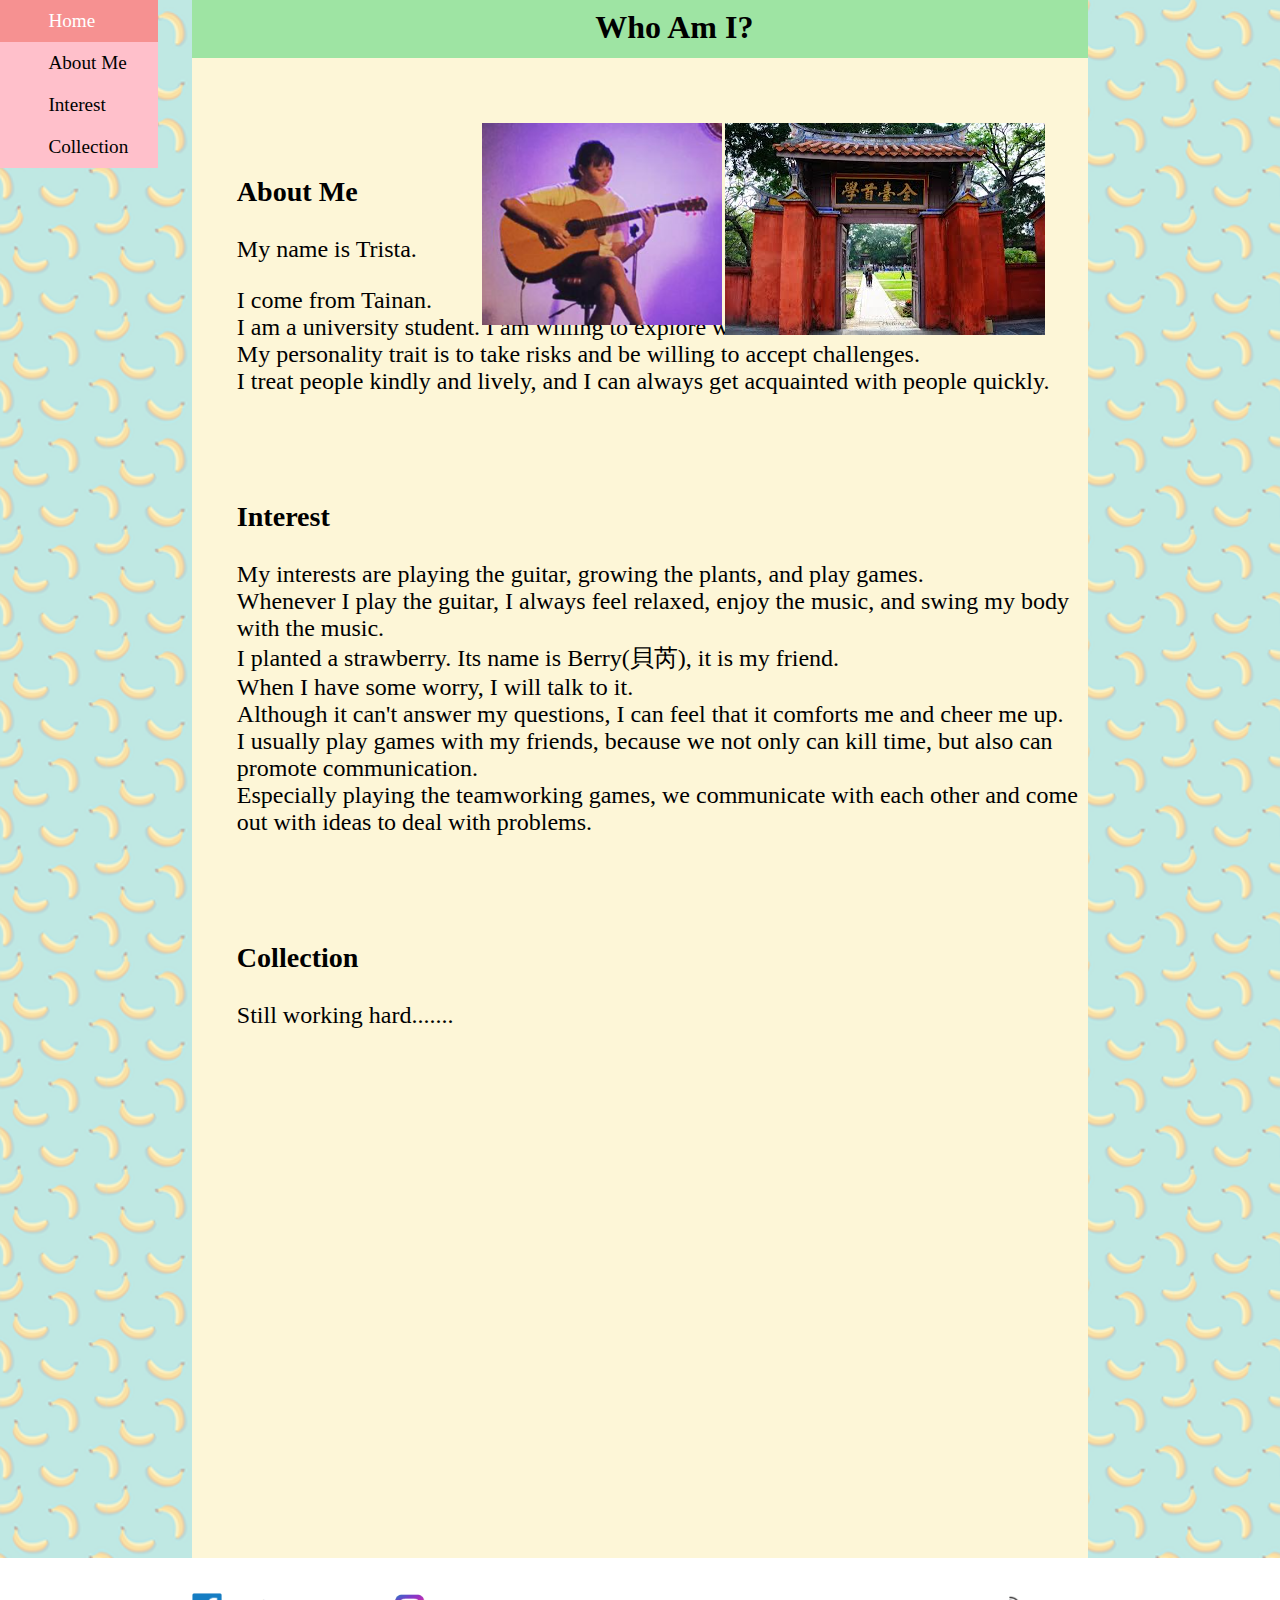
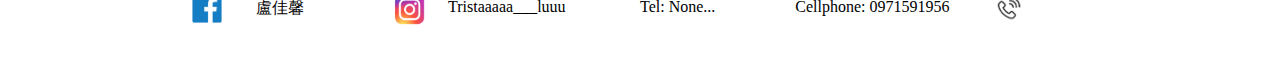
==== index.html @ 10be1685 "heyyo" ====
<!DOCTYPE html>
<html>
	<head>
		<title>
			Introduction of Myself!
		</title>
		<link rel="stylesheet" href="stylesheet/main.css">
		<script src="javascript/main.js"></script>
	</head>
	
	<body background="photo/bananas.png">
		<nav>
		
		<ul class="IntrC">
			<li><a href="#">&emsp;&emsp;Home&emsp;</a></li>
			<li><a href="#About Me">&emsp;&emsp;About Me&emsp;</a></li>
			<li><a href="#Interest">&emsp;&emsp;Interest&emsp;</a></li>
			<li><a href="#Collection">&emsp;&emsp;Collection&emsp;</a></li>
		</ul>
		
		</nav>
		
		<div class="site-main">
            <div class="container site-main-inner">
                <div class="title"><h1>Who Am I?</h1></div>
                <div class="content"><div class="content_text">
				<div id="About Me">
				<br>
				<br>
				<h3>About Me</h3>
				<p>My name is Trista.<br><div class="photo"><img src="photo/ME!.png" align="right" border="0" width="240"></div><div class="photo2"><img src="photo/Tainan.jpg" ></div> I come from Tainan.<br>
					I am a university student. I am willing to explore what I have never done.<br>
					My personality trait is to take risks and be willing to accept challenges. <br>
					I treat people kindly and lively, and I can always get acquainted with people quickly.
				</div>
				
				</p>

				<div id="Interest">
				<br>
				<br>
				<h3>Interest</h3>
				<p>My interests are playing the guitar, growing the plants, and play games.<br>
					Whenever I play the guitar, I always feel relaxed, enjoy the music, and swing my body with the music.<br>
					I planted a strawberry. Its name is Berry(貝芮), it is my friend.<br>
					When I have some worry, I will talk to it.<br>
					Although it can't answer my questions, I can feel that it comforts me and cheer me up.<br>
					I usually play games with my friends, because we not only can kill time, but also can promote communication.<br>
					Especially playing the teamworking games, we communicate with each other and come out with ideas to deal with problems.
				</p>
				</div>

				<div id="Collection">
				<br>
				<br>
				<h3>Collection</h3>
				<p>Still working hard.......</p>
				</div>
				</div></div>
                
            </div>
        <footer class="site-footer">
            <div class="container site-footer-inner">
			<div class="FB">
			<img src="photo/FB.png"width="30">
			</div>
			<div class="FBT">
			<a href="https://www.facebook.com/lu.jiashin/"> 盧佳馨</a></div>
			</div>
			<div class="IG">
			<img src="photo/IG.png"width="50">
			</div>
			<div class="IGT">
			<a href="https://www.instagram.com/tristaaaaa___luuu/">Tristaaaaa___luuu</a>
			</div>
			<div class="phone">
			Tel: None...&emsp;&emsp;&emsp;&emsp;&emsp;Cellphone: 0971591956&emsp;&emsp;&emsp; 
			</div>
			<div class="CALL"><img src="photo/CALL.png"width="30"></div>
        </footer>
        </div>
		
	</body>

</html>
---- stylesheet/main.css ----
body{
	
	background-size:50%;
	padding-top: -5px;
	margin:0;
	cursor: url(https://cur.cursors-4u.net/games/gam-9/gam847.ani), url(https://cur.cursors-4u.net/games/gam-9/gam847.png), auto !important;
	
	
}
.title{
	background: #9EE4A3;
	height: 80px;
	margin-top: -22px;
	margin-bottom: 0px;
	position: relative;
	width: 70%;
	margin-left: auto;
    margin-right: auto;
}
.title h1{
	position: absolute;
	top: 10px;
	left: 45%;
	
}
nav > ul {
    background-color: pink;
    list-style: none; 
    margin: 0;
    padding: 0;
}

nav a {
    color: inherit; /* 移除超連結顏色 */
    display: block; /* 讓 <a> 填滿 <li> */
    font-size: 1.2rem;
    padding: 10px;
    text-decoration: none;  /* 移除超連結底線 */
	
}

/* 滑鼠移到 <a> 時變成深底淺色 */
nav a:hover {
    background-color: rgb(246,145,145);
    color: white;
}
.IntrC{
	display: flex;
    justify-content: space-evenly;
	font-family: Comic Sans MS;
	display: block;
    position: fixed;
    top: 0px;    
    font-size: 50px;
    
	
}



.content {
    height:1500px;
    width: 70%;
    margin-left: auto;
    margin-right: auto;
	
    background-color: #FDF6D7;
	position:relative;
	
}
.content_text{
	font-family: Comic Sans MS;
	font-size:24px;
	position:absolute;
	left: 5%;
	top:36px;
}

.site-footer {
	background-color: #FFFFFF;
	position: relative;
}
.site-footer-inner {

	height: 100px;
	
}
.photo{
	position: absolute;
	right:43%;
	top:3%;
}
.photo2{
	position: absolute;
	right:5%;
	top:3%;
}
.FB{
	position: absolute;
	left:15%;
	top:35%;
	
}
.FBT a{
	text-decoration: none;
	color: inherit;
	position: absolute;
	left:20%;
	top:40%;
	font-family:標楷體;
	
}
.IG{
	position: absolute;
	left:30%;
	top:35%;
}
.IGT a{
	text-decoration: none;
	color: inherit;
	position: absolute;
	left:35%;
	top:40%;
	font-family:Comic Sans MS;
	
}
.phone{
	position: absolute;
	left:50%;
	top:40%;
	font-family:Comic Sans MS;
}
.CALL{
	position: absolute;
	right:20%;
	top:35%;
}
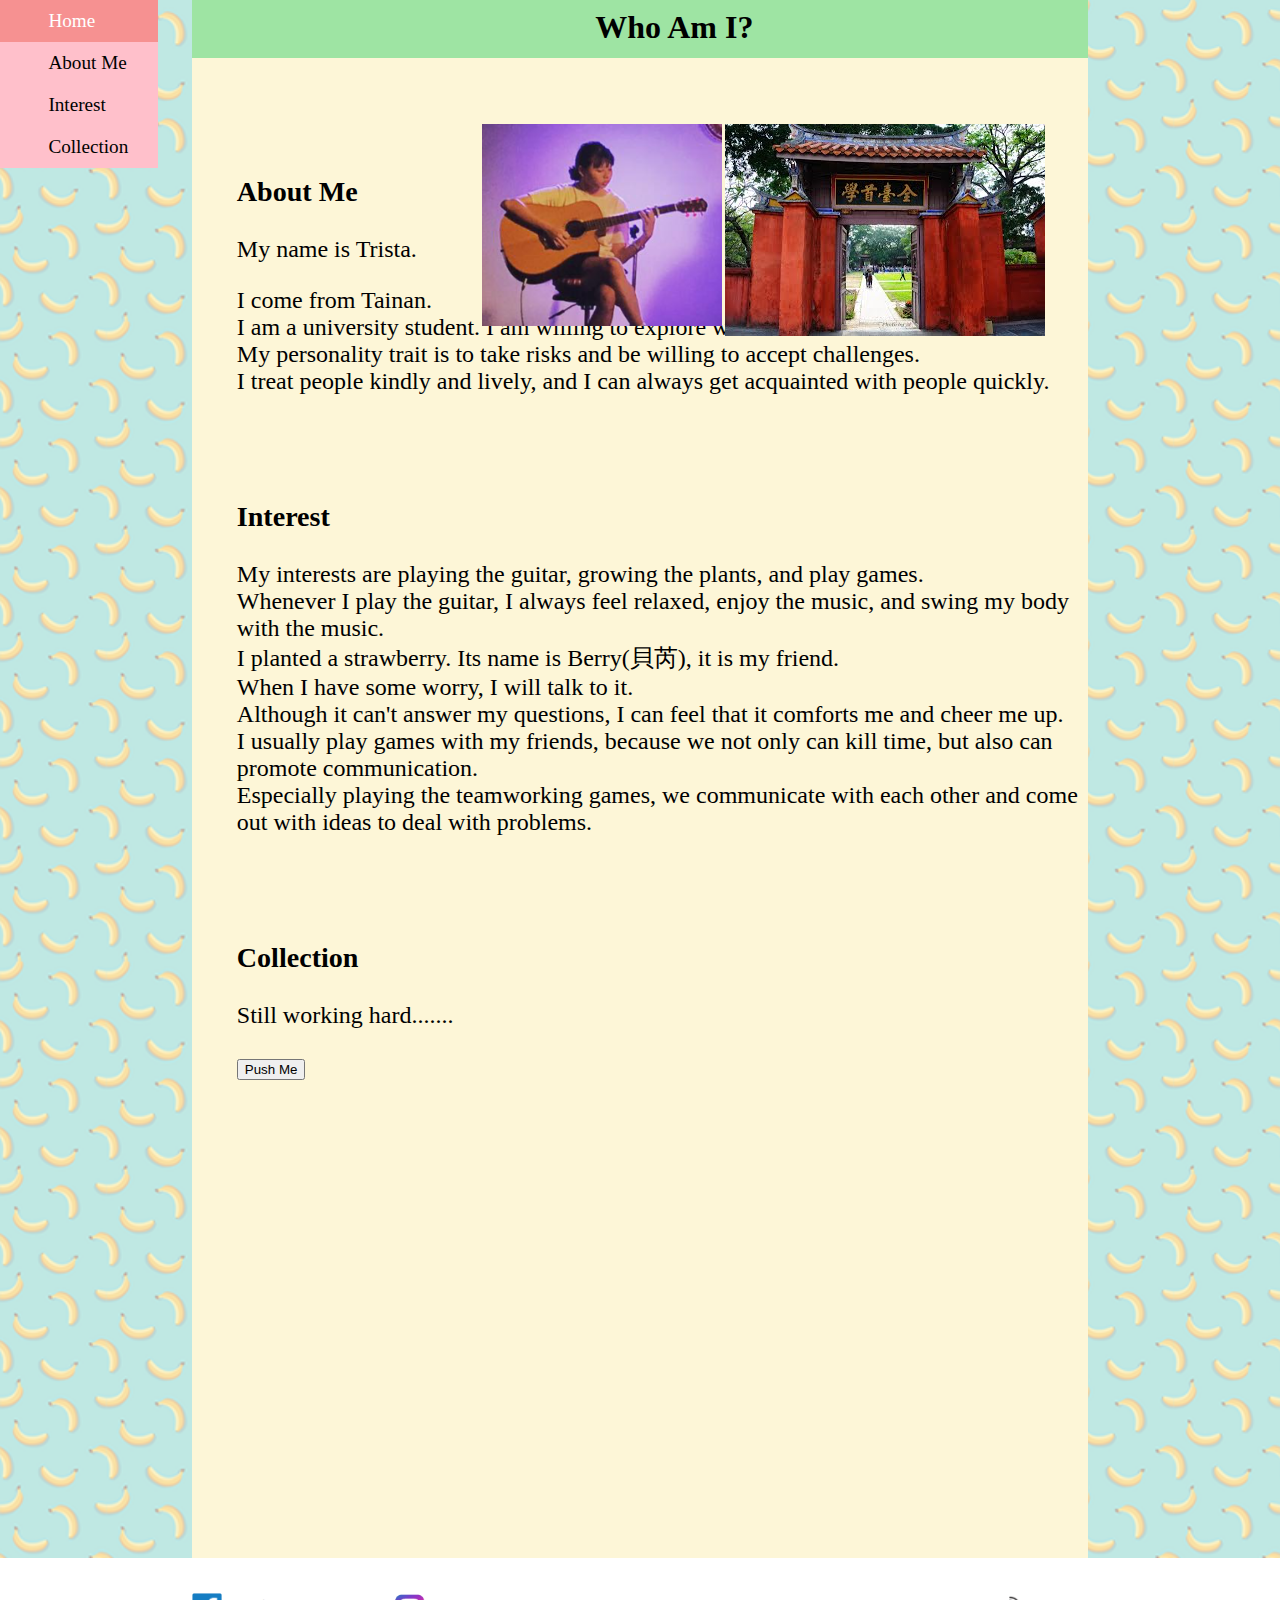
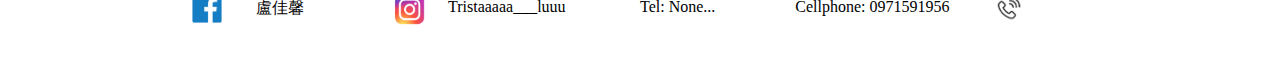
==== commit 66eee3c3: "lalala" ====
--- a/index.html
+++ b/index.html
@@ -8,7 +8,7 @@
 		<script src="javascript/main.js"></script>
 	</head>
 	
-	<body background="photo/bananas.png">
+	<body background="photo/bananas.png" onload="AI()">
 		<nav>
 		
 		<ul class="IntrC">
@@ -55,6 +55,7 @@
 				<br>
 				<h3>Collection</h3>
 				<p>Still working hard.......</p>
+				<button type="button" onclick="Lucky()">Push Me</button>
 				</div>
 				</div></div>
                 
--- a/stylesheet/main.css
+++ b/stylesheet/main.css
@@ -134,4 +134,4 @@
 	position: absolute;
 	right:20%;
 	top:35%;
-}+}
